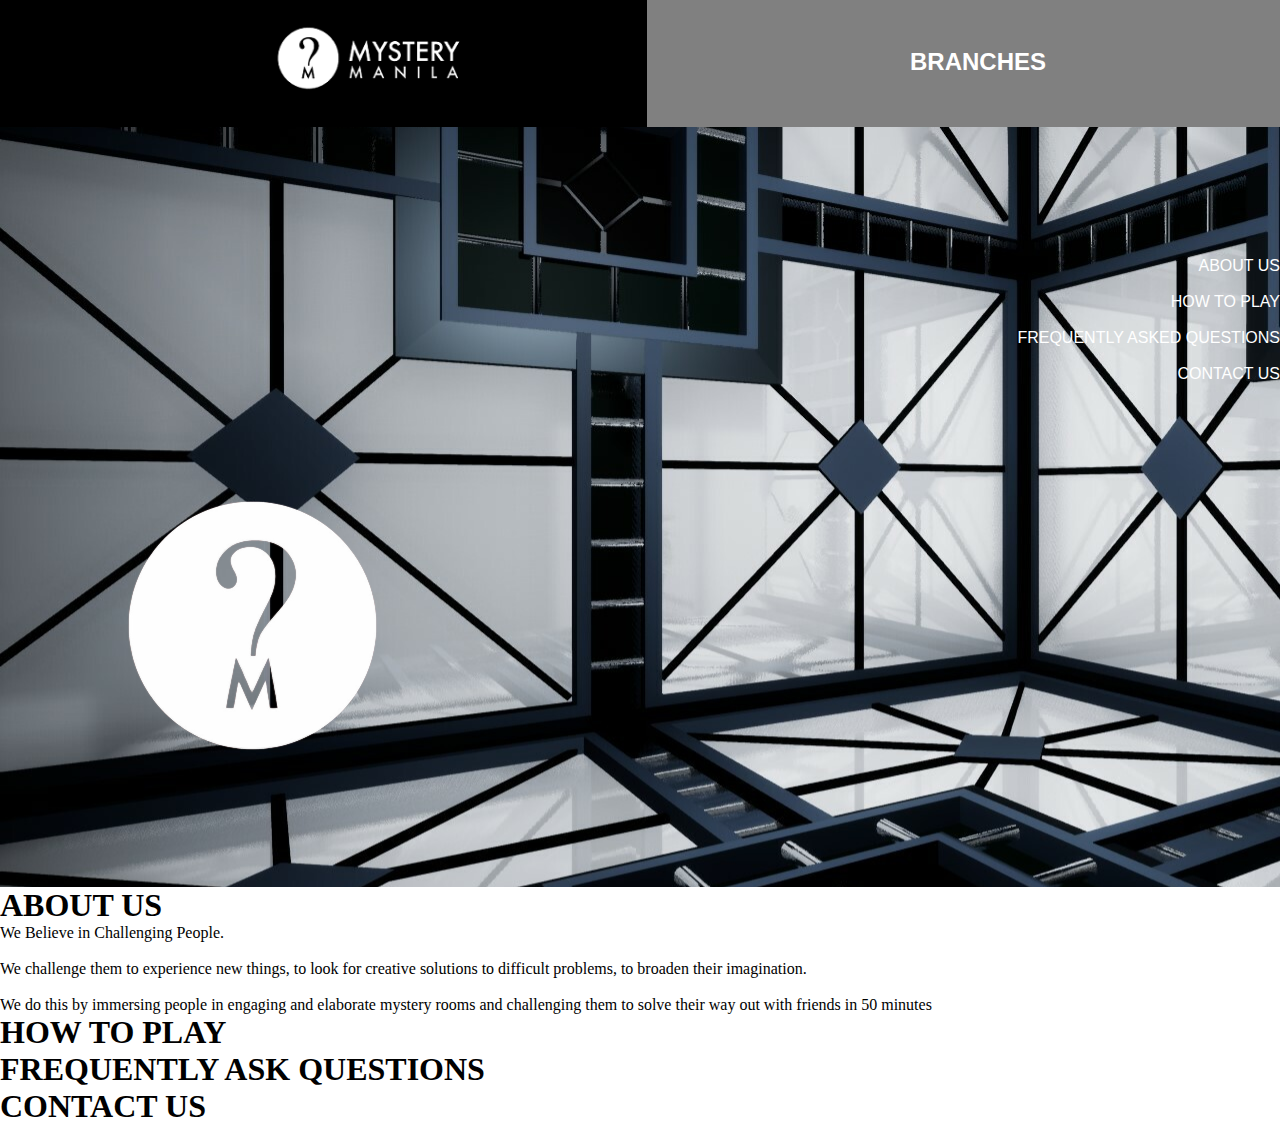
==== index.html @ fbaf21ad "new" ====
<!DOCTYPE html>
<html>
  <head><title>MM HOME</title>
  <link rel="stylesheet" href="style.css">
  <link rel="icon" type="images/png" href="images/images.png">
  </head>
  <body>
    <section class="s1">
    <div class="awa">
    <img src="images/logo-removebg-preview.png" class="im">
    </div>
    <div class="hh">
    <h2 ><a href="branches.html">BRANCHES</a></h2>
  </div>
    
      <div class="nav">
        <ul>
          <li>ABOUT US</li>
          <br>
          <li>HOW TO PLAY</li>
          <br>
          <li>FREQUENTLY ASKED QUESTIONS</li>
          <br>
          <li>CONTACT US</li>
        </ul>
      </div>
      <div class="a">
       <img src="images/l.png" class="awww"> 
      </div>
     
    </section>

    <section class="s2">
      <div class="b">
       <h1>ABOUT US</h1>
       <p>We Believe in Challenging People.</p>
       <br>
       <p>We challenge them to experience new things, to look for creative
        solutions to difficult problems, to broaden their imagination.</p>
       <br>
       <p> We do this by immersing people in engaging and elaborate mystery rooms and challenging them to solve their way out with friends in 50 minutes</p>
      </div>
    </section>

    <section class="s3">
      <div class="c">
        <h1>HOW TO PLAY</h1>
      </div>
    </section>
    
    <section class="s4">
      <div class="d">
        <h1>FREQUENTLY ASK QUESTIONS</h1>
      </div>
    </section>

    <section class="s5">
      <div class="e">
        <h1>CONTACT US</h1>
      </div>
    </section>
  </body>
</html>
---- style.css ----
*{
    margin: 0;
    padding: 0;
}
.awa{
    background-color: black;
    width: 700px;
}
.im{
    position: relative;
    width: 245px;
    left: 250px;
}
.hh{
    background-color: gray;
    width: 600px;
    position: relative;
    bottom: 130px;
    left: 647px;
    padding: 51px;
}
h2 {
    
    position: relative;
    text-align: center ;
    right: 20px;
}
h2 a{
    text-decoration: none;
    color: white;
    font-family: arial;
}
h2 a:hover{
    color: brown;
}

.s1{
    background-image: url(images/bc.jpg);
}
.nav{
    position: relative;
    right: auto;
    font-family: Arial;
    color: white;
}
.nav li{
    text-align: right;

}
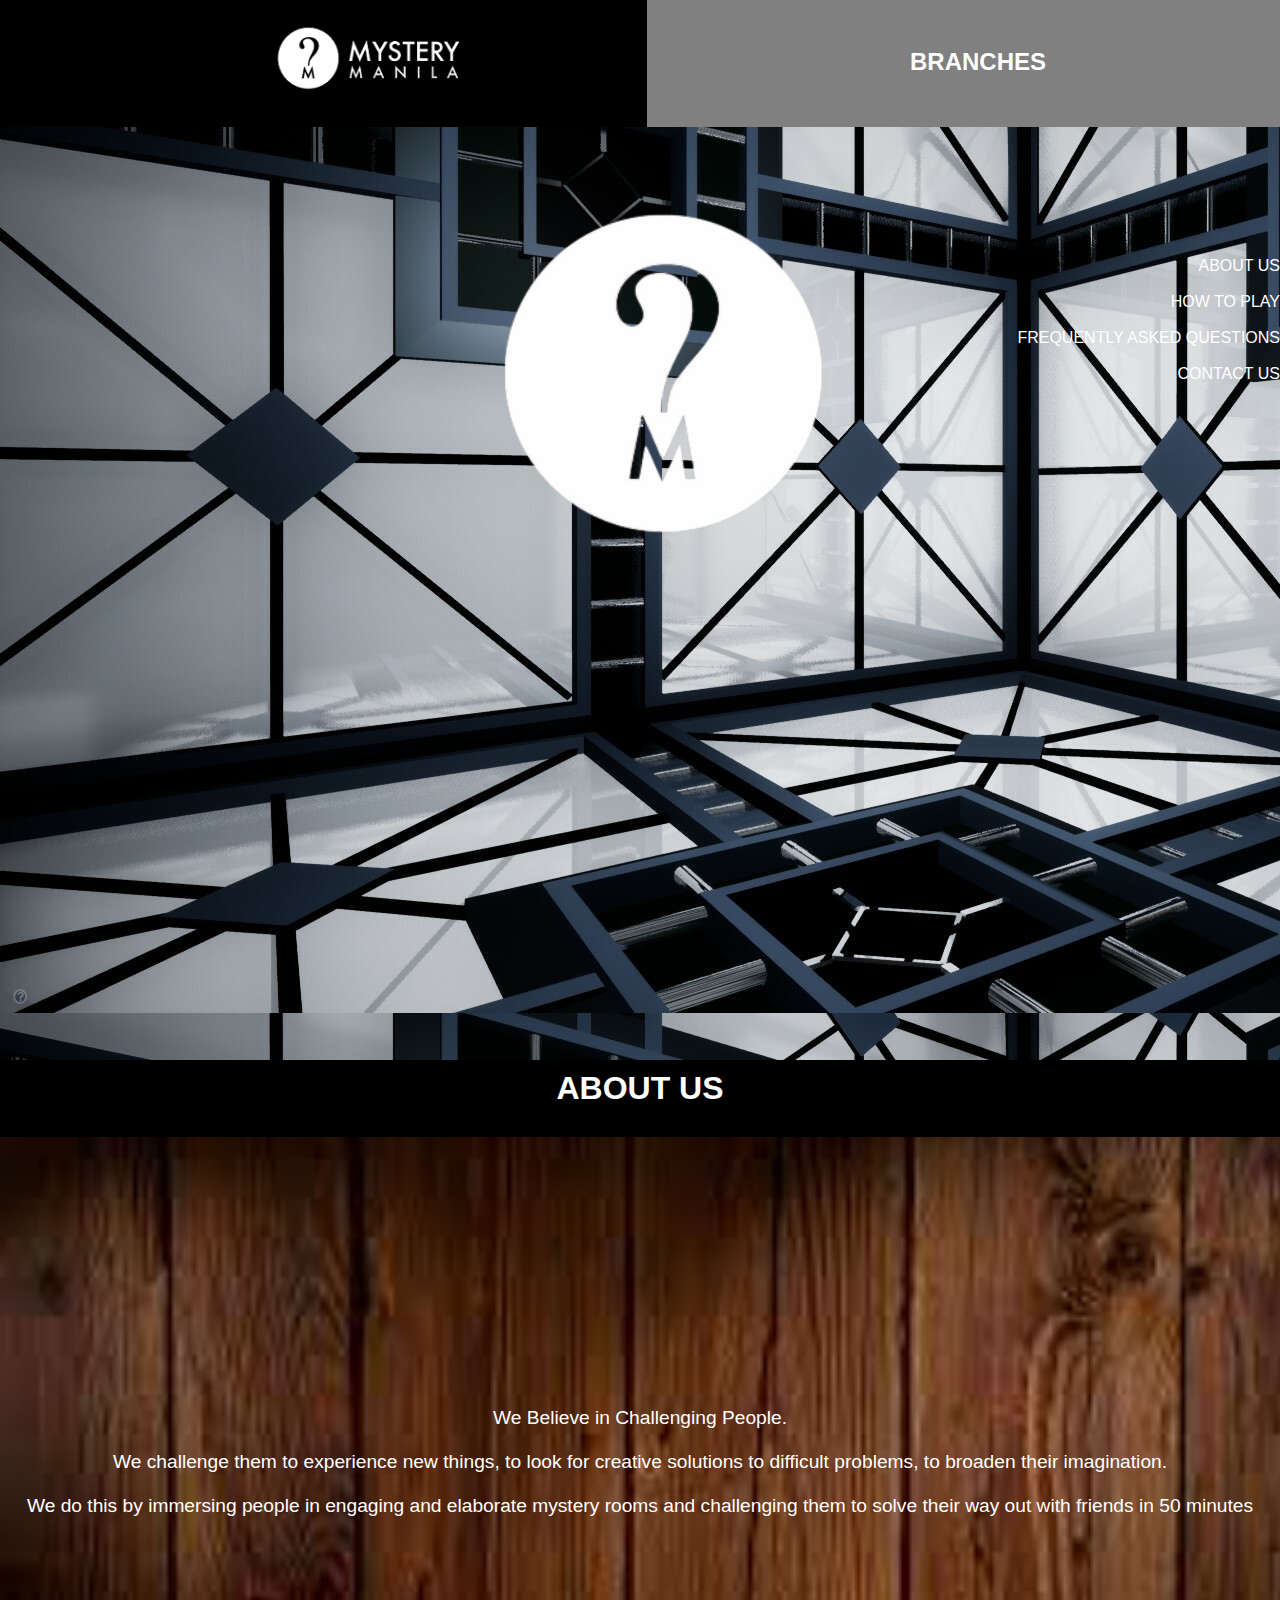
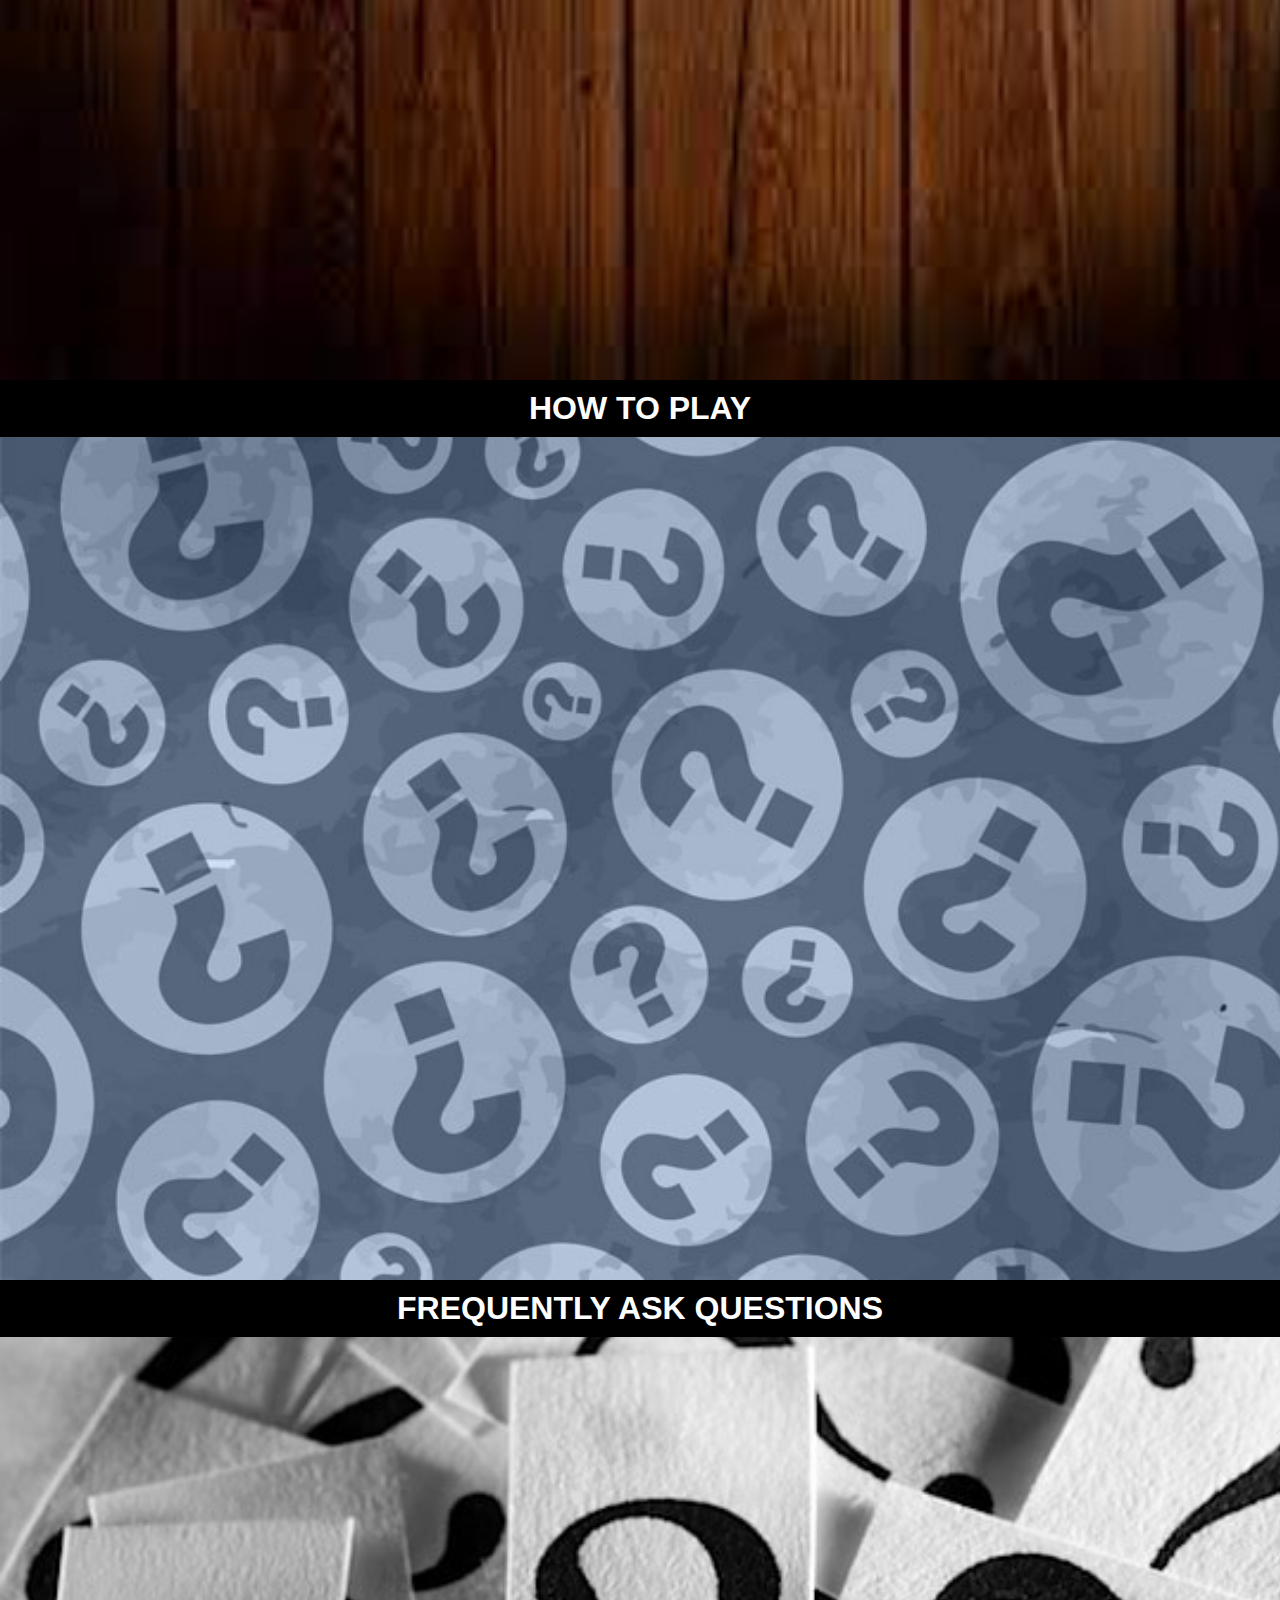
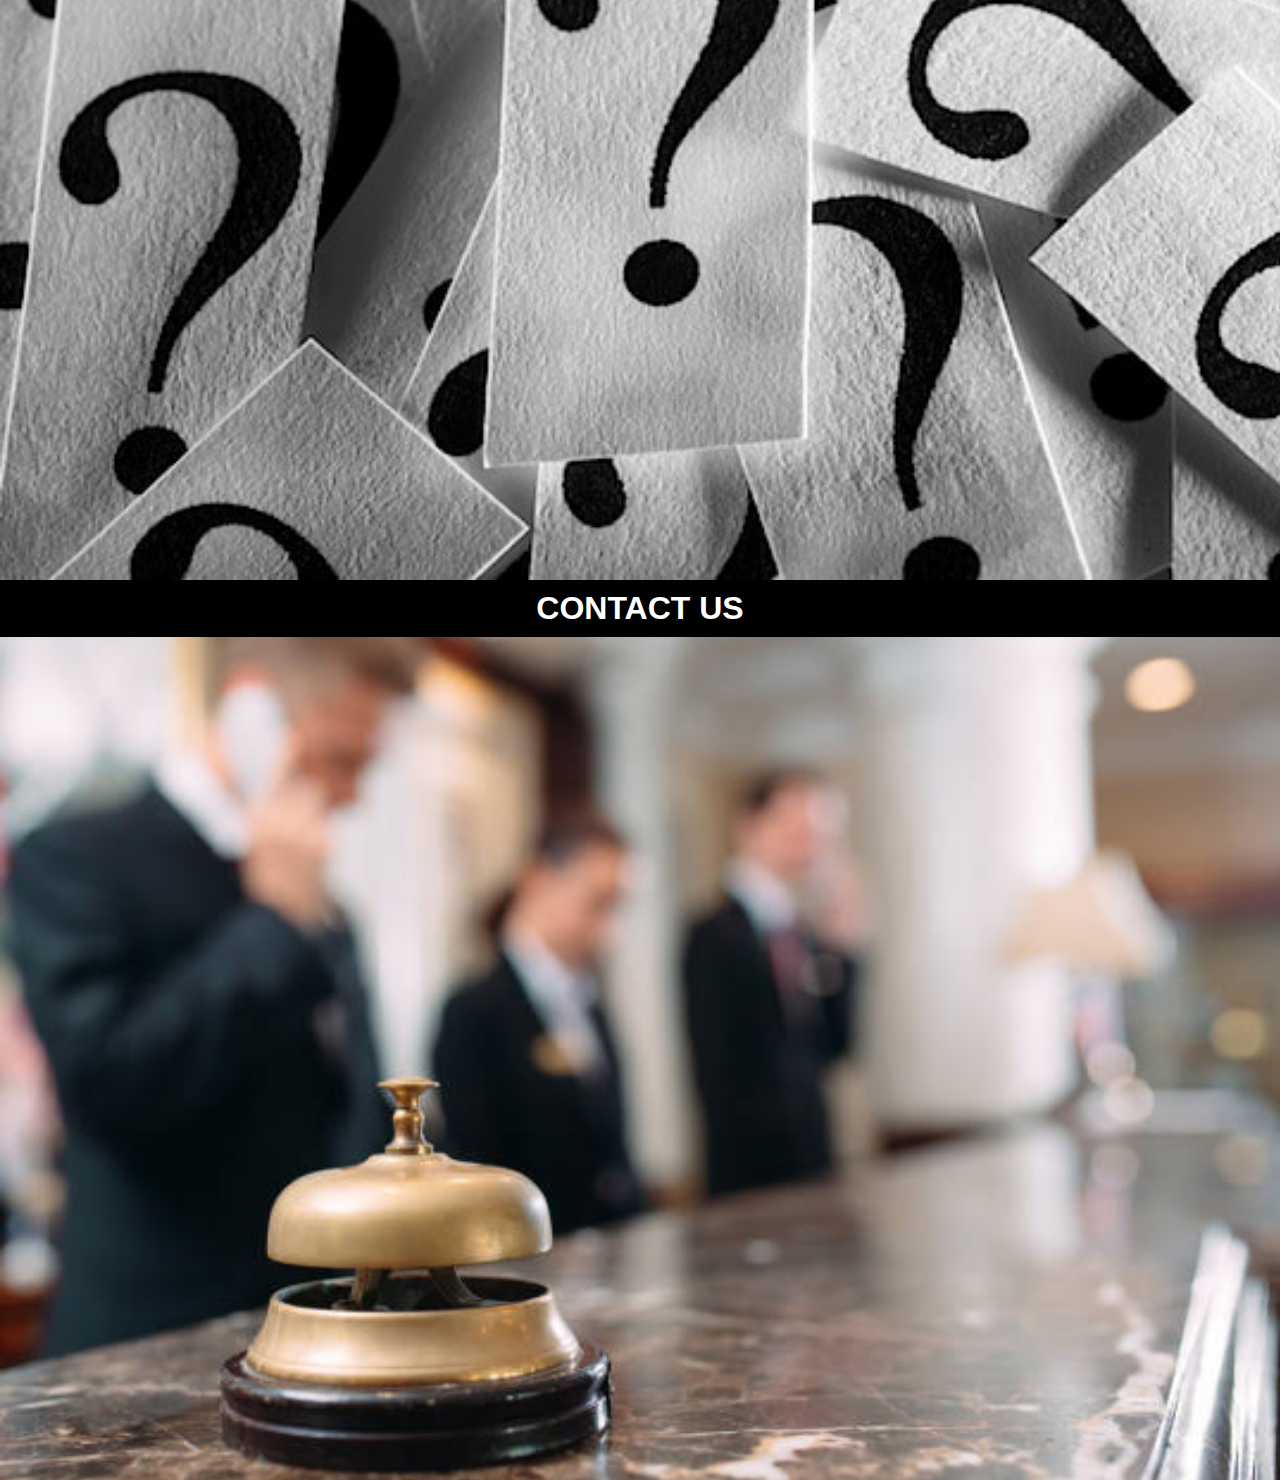
==== commit 01efff0b: "add" ====
--- a/index.html
+++ b/index.html
@@ -3,6 +3,7 @@
   <head><title>MM HOME</title>
   <link rel="stylesheet" href="style.css">
   <link rel="icon" type="images/png" href="images/images.png">
+  <link rel="icon" type="image/png" href="images/l.png">
   </head>
   <body>
     <section class="s1">
@@ -33,6 +34,8 @@
     <section class="s2">
       <div class="b">
        <h1>ABOUT US</h1>
+       </div>
+       <div class="par">
        <p>We Believe in Challenging People.</p>
        <br>
        <p>We challenge them to experience new things, to look for creative
--- a/style.css
+++ b/style.css
@@ -36,6 +36,7 @@
 
 .s1{
     background-image: url(images/bc.jpg);
+    height: 120vh;
 }
 .nav{
     position: relative;
@@ -46,4 +47,87 @@
 .nav li{
     text-align: right;
 
+}
+.awww{
+    position: relative;
+    width: 40rem;
+    bottom: 320px;
+    left: 340px;
+}
+.s2{
+    background-image: url(images/about.jpg);
+    height: 100vh;
+    background-size: cover;
+}
+.b{
+    background-color: black;
+    padding: 10px;
+    margin: 0;
+    bottom: 20px;
+    position: relative;
+}
+.b h1{
+    text-align: center;
+    color: white;
+    font-family: arial;
+    padding: 10px;
+    bottom: 10px;
+    position: relative;
+}
+.par{
+    text-align: center;
+    color: white;
+    font-size: larger;
+    font-family: arial;
+    position: relative;
+    top: 250px;
+}
+.s3{
+    background-image: url(images/htp.jpg);
+    height: 100vh;
+    background-size: cover;
+
+}
+.c{
+    background-color: black;
+    padding: 10px;
+}
+.c h1{
+    text-align: center;
+    color: white;
+    font-family: arial;
+    position: relative;
+}
+.s4{
+    background-image: url(images/faq.jpg);
+    height: 100vh;
+    background-size: cover;
+
+}
+.d{
+    background-color: black;
+    padding: 10px;
+}
+.d h1{
+    text-align: center;
+    color: white;
+    font-family: arial;
+    position: relative;
+    
+
+}
+.s5{
+    background-image: url(images/istockphoto-1268469291-612x612.jpg);
+    background-size: cover;
+    height: 100vh;
+}
+.e{
+    background-color: black;
+    padding: 10px;
+}
+.e h1{
+    text-align: center;
+    color: white;
+    font-family: arial;
+    position: relative;
 }